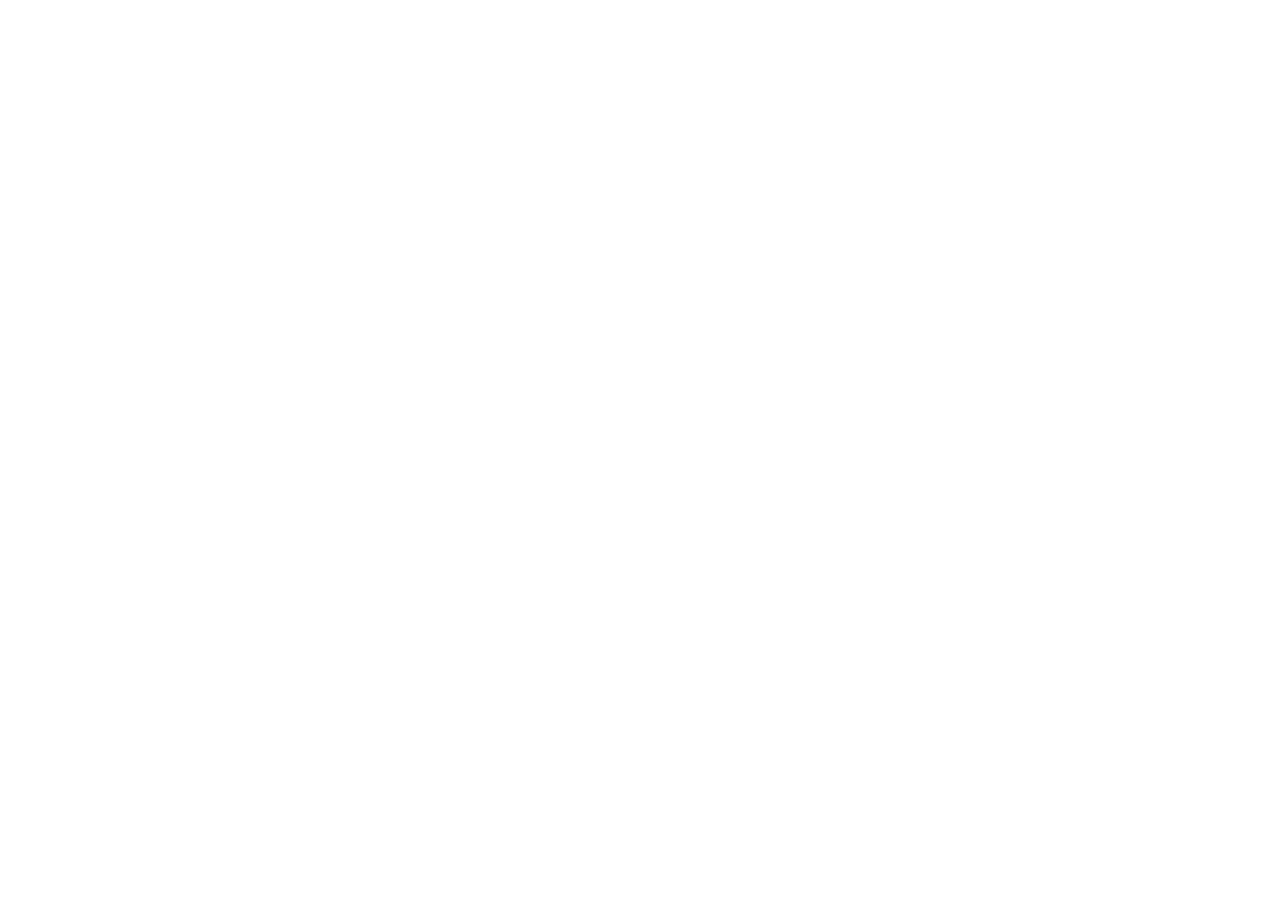
==== sales.html @ 6660826d "class06" ====
<!DOCTYPE html>
<html lang="en">

<head>
    <meta charset="UTF-8">
    <meta http-equiv="X-UA-Compatible" content="IE=edge">
    <meta name="viewport" content="width=device-width, initial-scale=1.0">
    <title>Document</title>
</head>

<body>
    <header></header>
    <main>
        <div id="seattle"></div>
        <div id="Tokyo"></div>
        <div id="Dubai"></div>
        <div id="Paris"></div>
        <div id="Lima"></div>
    </main>
    <footer></footer>
    <script src="app.js"></script>
</body>

</html>
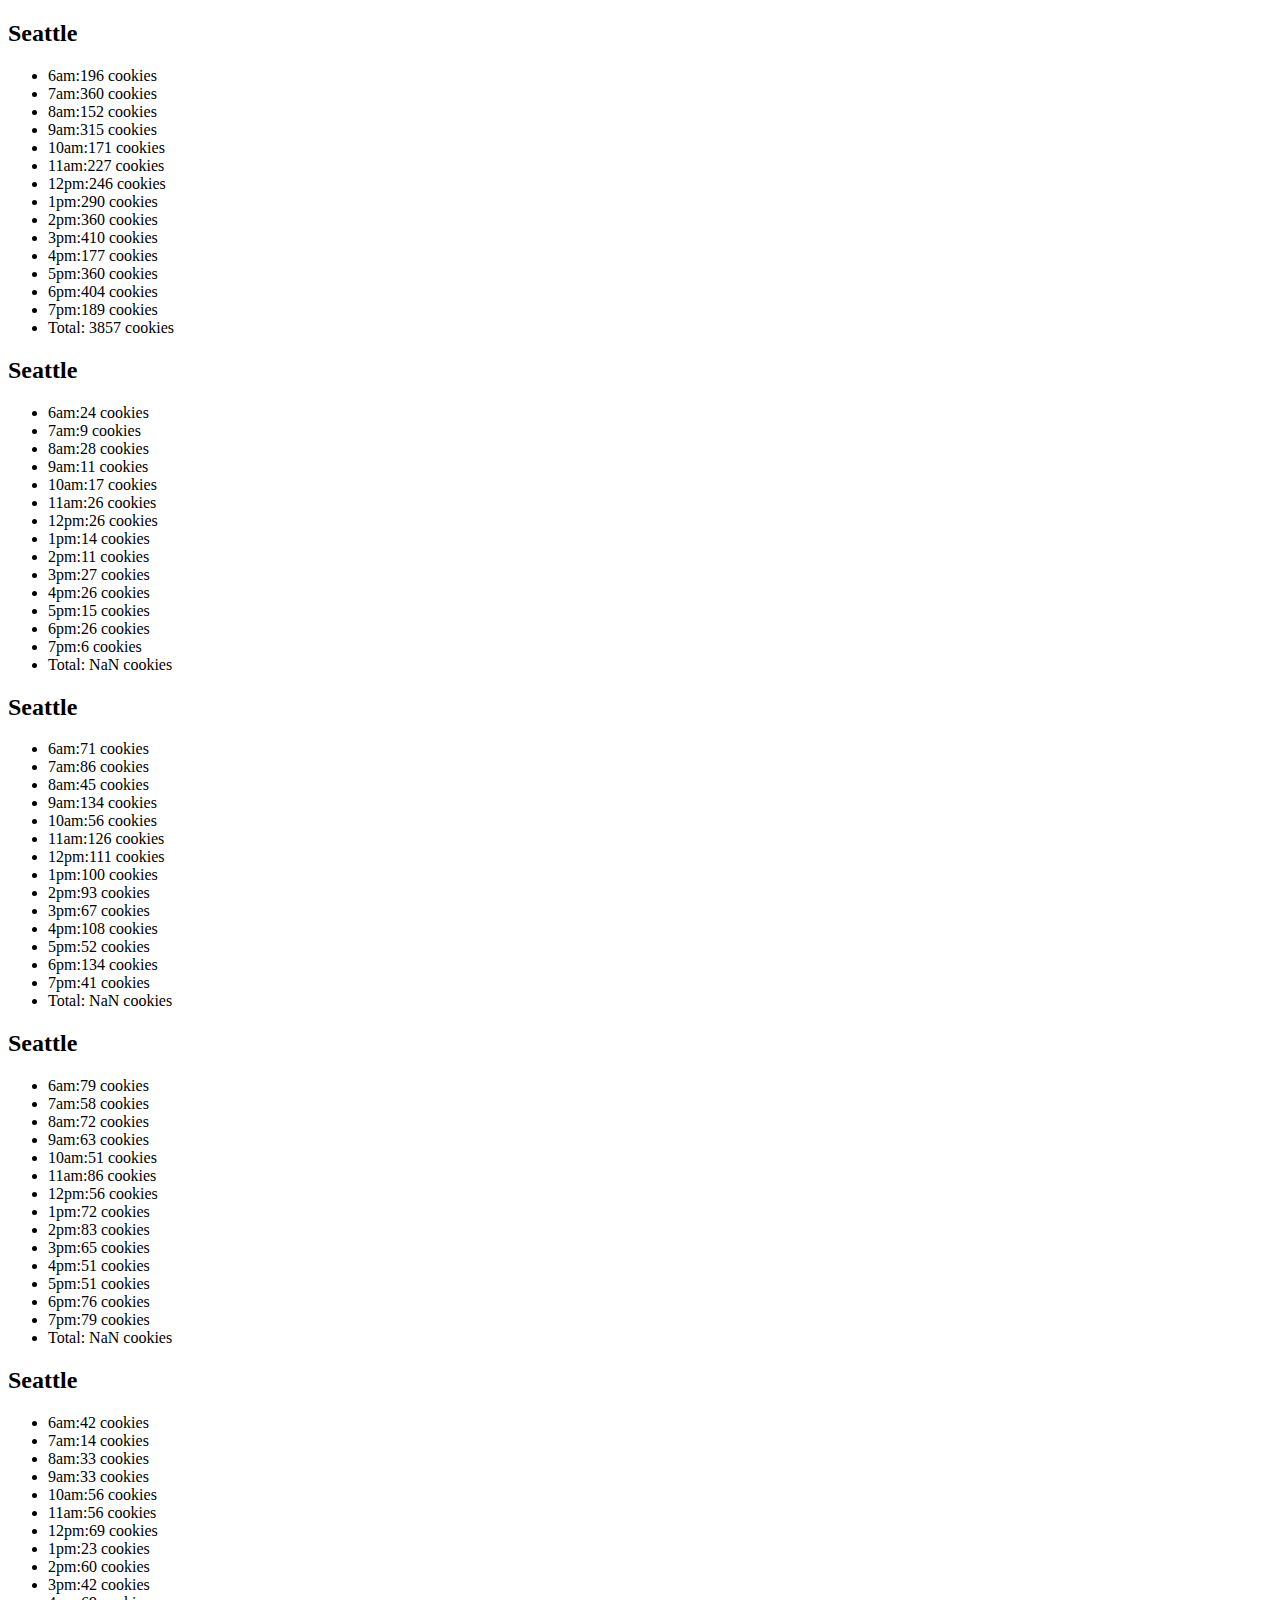
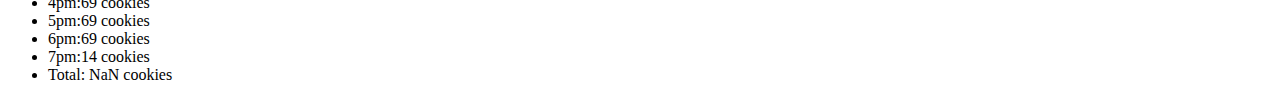
==== commit d88bd07f: "updating" ====
--- a/sales.html
+++ b/sales.html
@@ -11,11 +11,8 @@
 <body>
     <header></header>
     <main>
-        <div id="seattle"></div>
-        <div id="Tokyo"></div>
-        <div id="Dubai"></div>
-        <div id="Paris"></div>
-        <div id="Lima"></div>
+        <div id="test"></div>
+       
     </main>
     <footer></footer>
     <script src="app.js"></script>
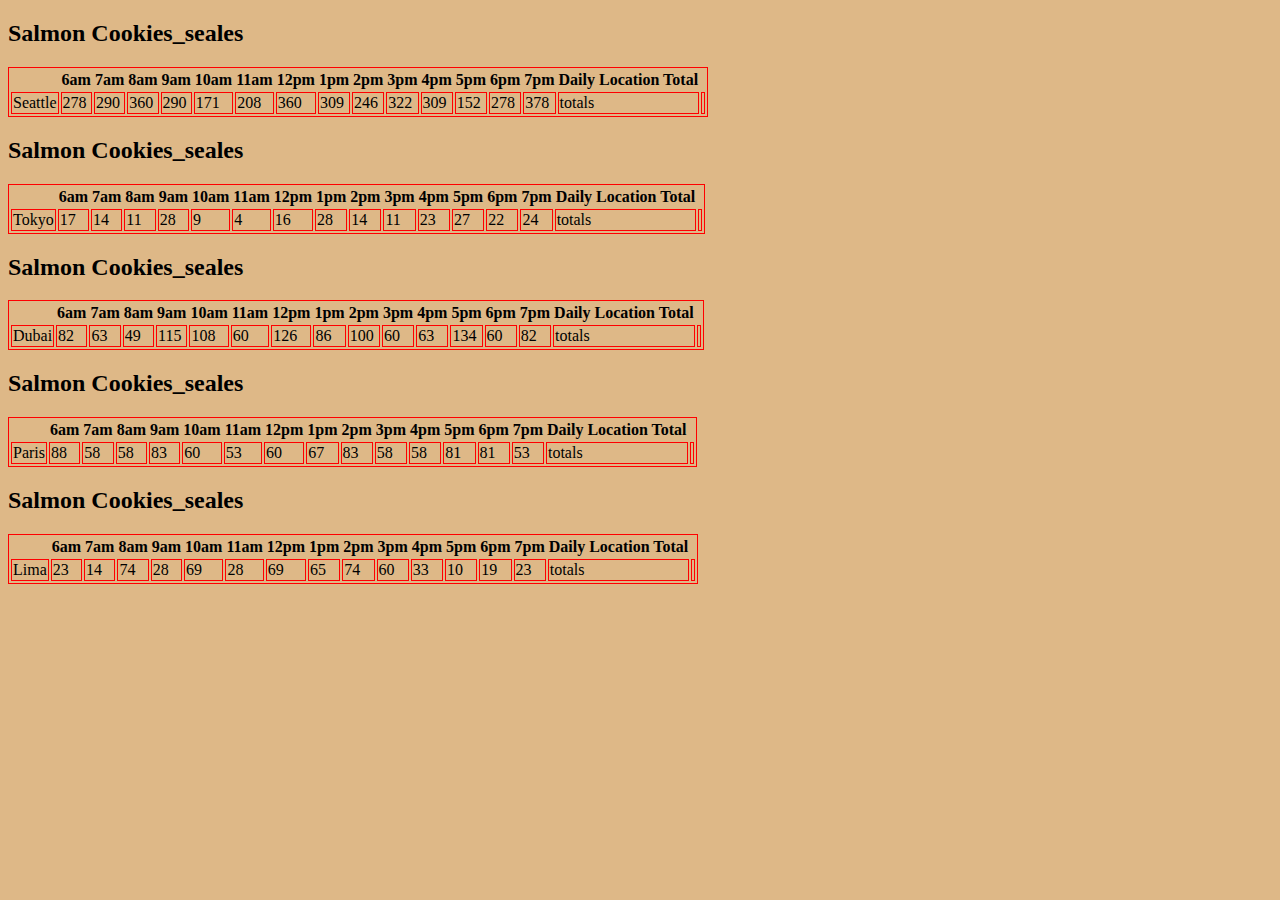
==== commit 749f0bda: "lab7" ====
--- a/sales.html
+++ b/sales.html
@@ -5,13 +5,14 @@
     <meta charset="UTF-8">
     <meta http-equiv="X-UA-Compatible" content="IE=edge">
     <meta name="viewport" content="width=device-width, initial-scale=1.0">
-    <title>Document</title>
+    <title>Salmon Cookies_seales</title>
+    <link rel="stylesheet" href="style.css">
 </head>
 
 <body>
     <header></header>
     <main>
-        <div id="test"></div>
+        <div id="sealesProfile"></div>
        
     </main>
     <footer></footer>
--- a/style.css
+++ b/style.css
@@ -0,0 +1,7 @@
+body{background-color:burlywood;}
+h1{text-align: center;text-transform: capitalize;font-family:Arial, Helvetica, sans-serif;}
+nav ul li{text-align: left; color: chocolate;text-decoration:none ; display:inline-block ; margin: 40px;}
+p{color: black;font-family:Georgia, 'Times New Roman', Times, serif;}
+img{display:block; margin:0 auto;width: 500px;height: 300px;}
+h2{font-family: 'PT Serif', serif;}
+table,tr,td{border: 1px solid red;}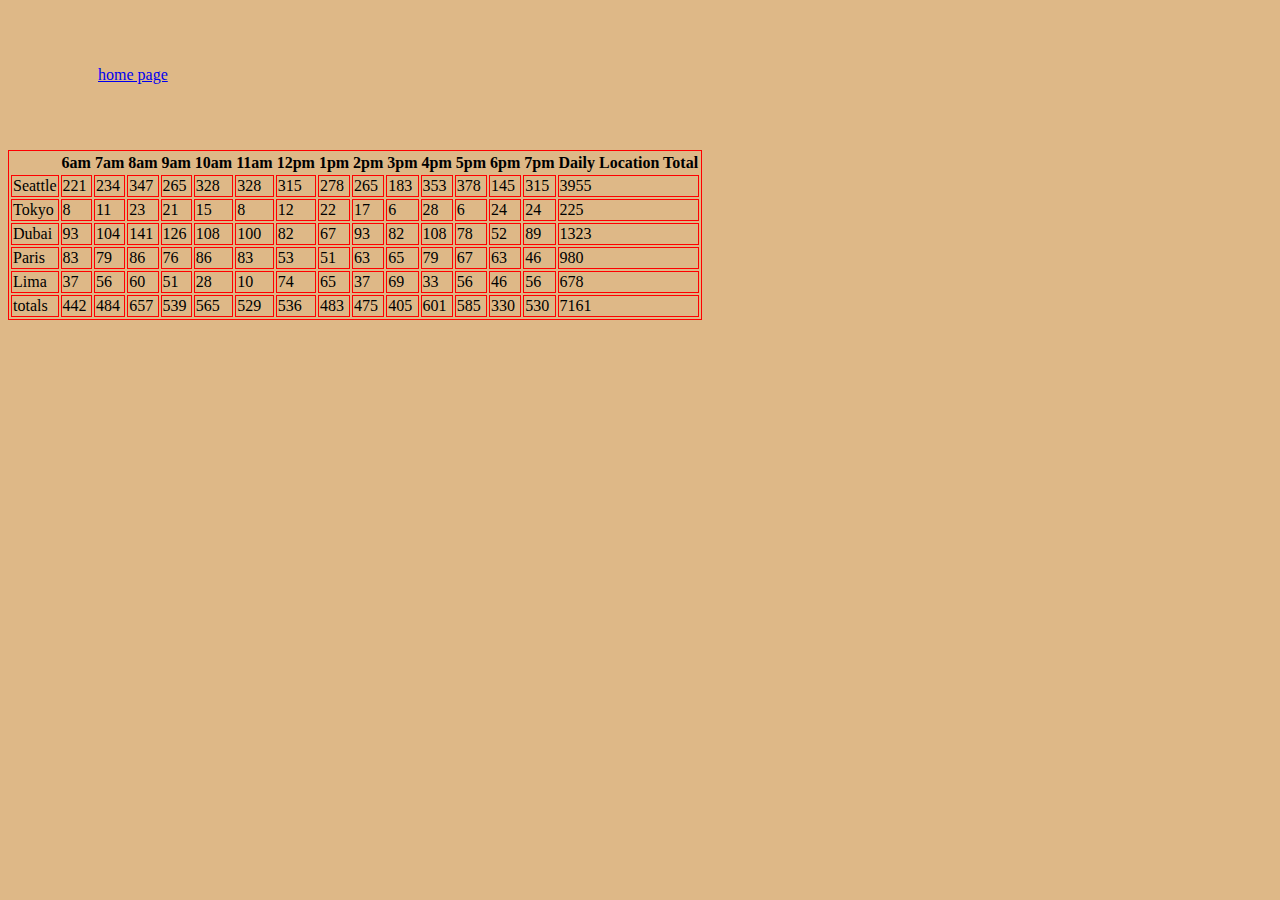
==== commit 91c09e57: "lab8b" ====
--- a/sales.html
+++ b/sales.html
@@ -10,7 +10,7 @@
 </head>
 
 <body>
-    <header></header>
+    <header><nav><ul><li><a href="index.html">home page</a></li></ul></nav></header>
     <main>
         <div id="sealesProfile"></div>
        
--- a/style.css
+++ b/style.css
@@ -1,7 +1,19 @@
 body{background-color:burlywood;}
 h1{text-align: center;text-transform: capitalize;font-family:Arial, Helvetica, sans-serif;}
-nav ul li{text-align: left; color: chocolate;text-decoration:none ; display:inline-block ; margin: 40px;}
+nav ul li{text-align: left; color: chocolate;text-decoration:none ; display:inline-block ; margin: 50px;}
 p{color: black;font-family:Georgia, 'Times New Roman', Times, serif;}
 img{display:block; margin:0 auto;width: 500px;height: 300px;}
 h2{font-family: 'PT Serif', serif;}
-table,tr,td{border: 1px solid red;}+table,tr,td{border: 1px solid red;}
+header img{width:100px;height:50px;margin-left: 10px;margin-top:10px; border-radius: 50px;}
+p img{ transform: scaleX(-1);}
+.column {
+    float: left;
+    width: 30%;
+    padding: 5px;
+  }
+  .row::after {
+    content: "";
+    clear: both;
+    display: table;
+  }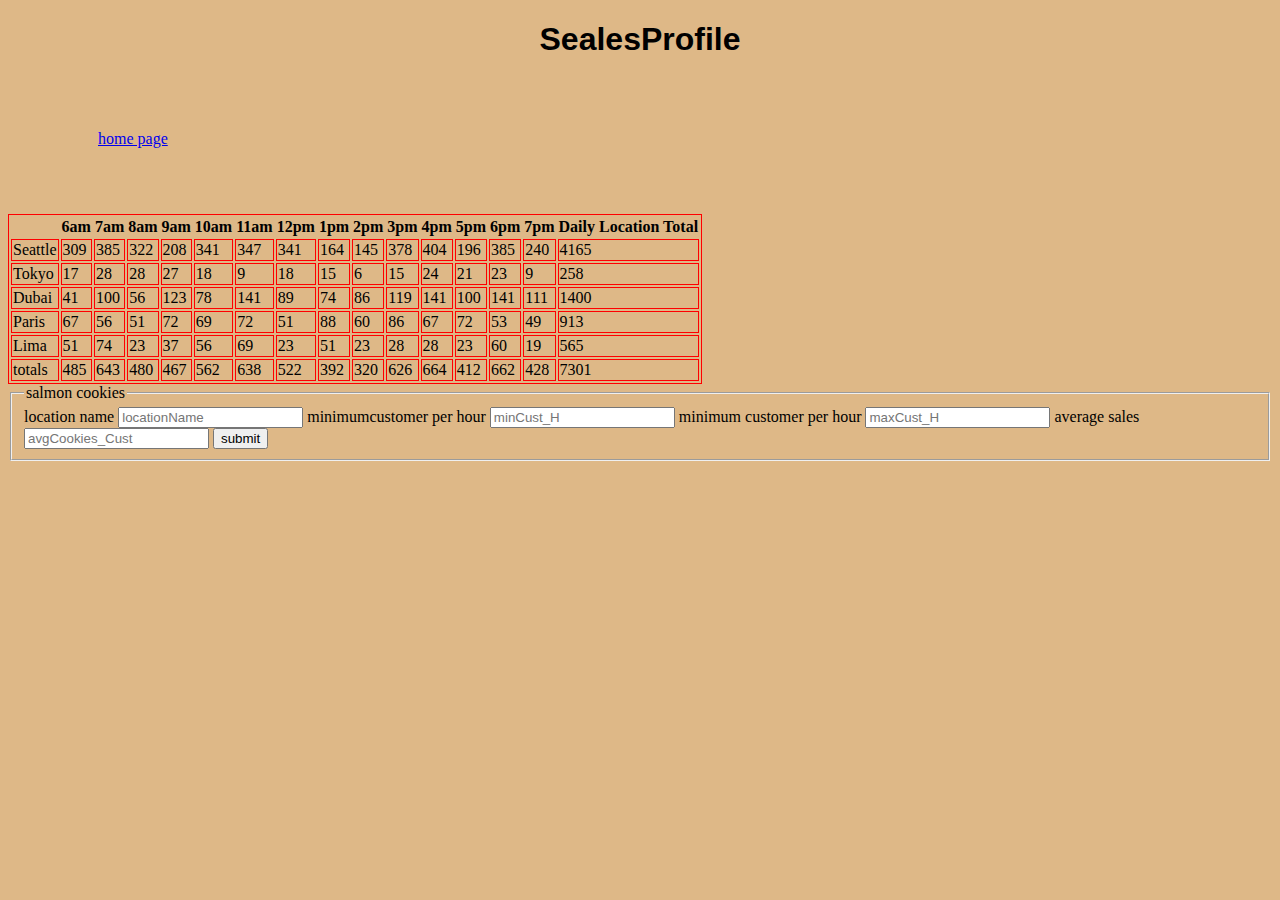
==== commit ed952af4: "adding form" ====
--- a/sales.html
+++ b/sales.html
@@ -10,9 +10,26 @@
 </head>
 
 <body>
-    <header><nav><ul><li><a href="index.html">home page</a></li></ul></nav></header>
+    <header>
+        <h1>sealesProfile </h1>
+        <nav><ul><li><a href="index.html">home page</a></li></ul></nav></header>
     <main>
         <div id="sealesProfile"></div>
+        <form action=""id="sales">
+            <fieldset>
+            <legend>salmon cookies</legend>
+            <label for="locationName">location name</label>
+            <input id="locationName" name="Store Name" type="text" placeholder="locationName">
+            <label for="minCust_H">minimumcustomer per hour</label>
+            <input id="minCust_H" name="Minimum Order" type="text" placeholder="minCust_H">
+            <label for="maxCust_H">minimum customer per hour</label>
+            <input id="maxCust_H" name="Maximum Order" type="text" placeholder="maxCust_H">   
+            <label for="avgCookies_Cust">average sales</label>
+            <input id="avgCookies_Cust "name="Avarge Sales" type="text" placeholder="avgCookies_Cust">
+            <input type="submit" value="submit">
+           
+            </fieldset>
+            </form>
        
     </main>
     <footer></footer>
--- a/style.css
+++ b/style.css
@@ -7,13 +7,25 @@
 table,tr,td{border: 1px solid red;}
 header img{width:100px;height:50px;margin-left: 10px;margin-top:10px; border-radius: 50px;}
 p img{ transform: scaleX(-1);}
-.column {
+div.gallery {
+    margin: 5px;
+    border: 1px solid #ccc;
     float: left;
-    width: 30%;
-    padding: 5px;
+    width: 180px;
   }
-  .row::after {
-    content: "";
-    clear: both;
-    display: table;
-  }+  
+  div.gallery:hover {
+    border: 1px solid #777;
+  }
+  
+  div.gallery img {
+    width: 100%;
+    height: auto;
+  }
+  
+  div.desc {
+    padding: 15px;
+    text-align: center;
+  }
+  main img{width: max-content;}
+  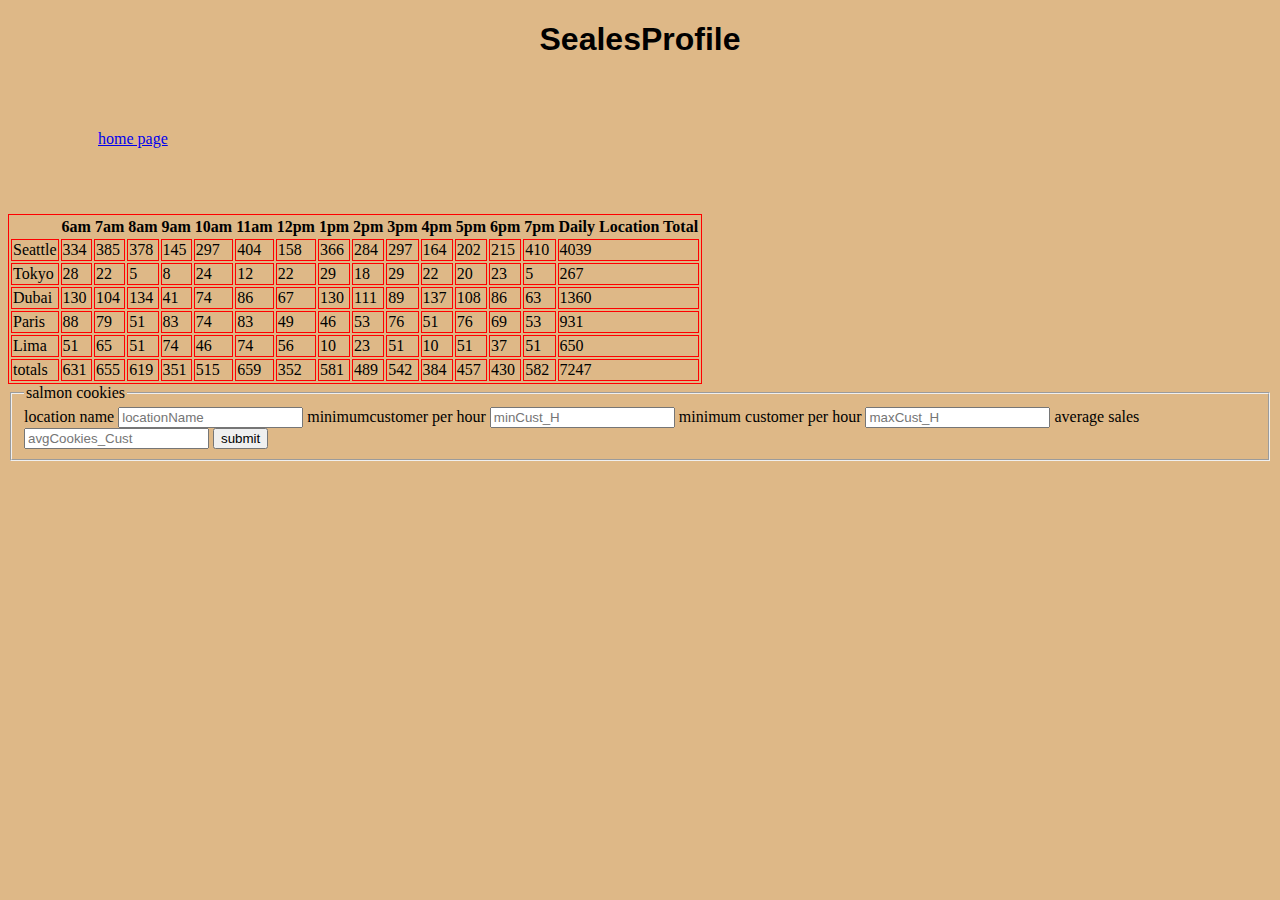
==== commit ceaa0d3c: "editing" ====
--- a/sales.html
+++ b/sales.html
@@ -19,13 +19,13 @@
             <fieldset>
             <legend>salmon cookies</legend>
             <label for="locationName">location name</label>
-            <input id="locationName" name="Store Name" type="text" placeholder="locationName">
+            <input id="locationName" name="StoreName" type="text" placeholder="locationName">
             <label for="minCust_H">minimumcustomer per hour</label>
-            <input id="minCust_H" name="Minimum Order" type="text" placeholder="minCust_H">
+            <input id="minCust_H" name="MinimumOrder" type="text" placeholder="minCust_H">
             <label for="maxCust_H">minimum customer per hour</label>
-            <input id="maxCust_H" name="Maximum Order" type="text" placeholder="maxCust_H">   
+            <input id="maxCust_H" name="MaximumOrder" type="text" placeholder="maxCust_H">   
             <label for="avgCookies_Cust">average sales</label>
-            <input id="avgCookies_Cust "name="Avarge Sales" type="text" placeholder="avgCookies_Cust">
+            <input id="avgCookies_Cust "name="AvargeSales" type="text" placeholder="avgCookies_Cust">
             <input type="submit" value="submit">
            
             </fieldset>
